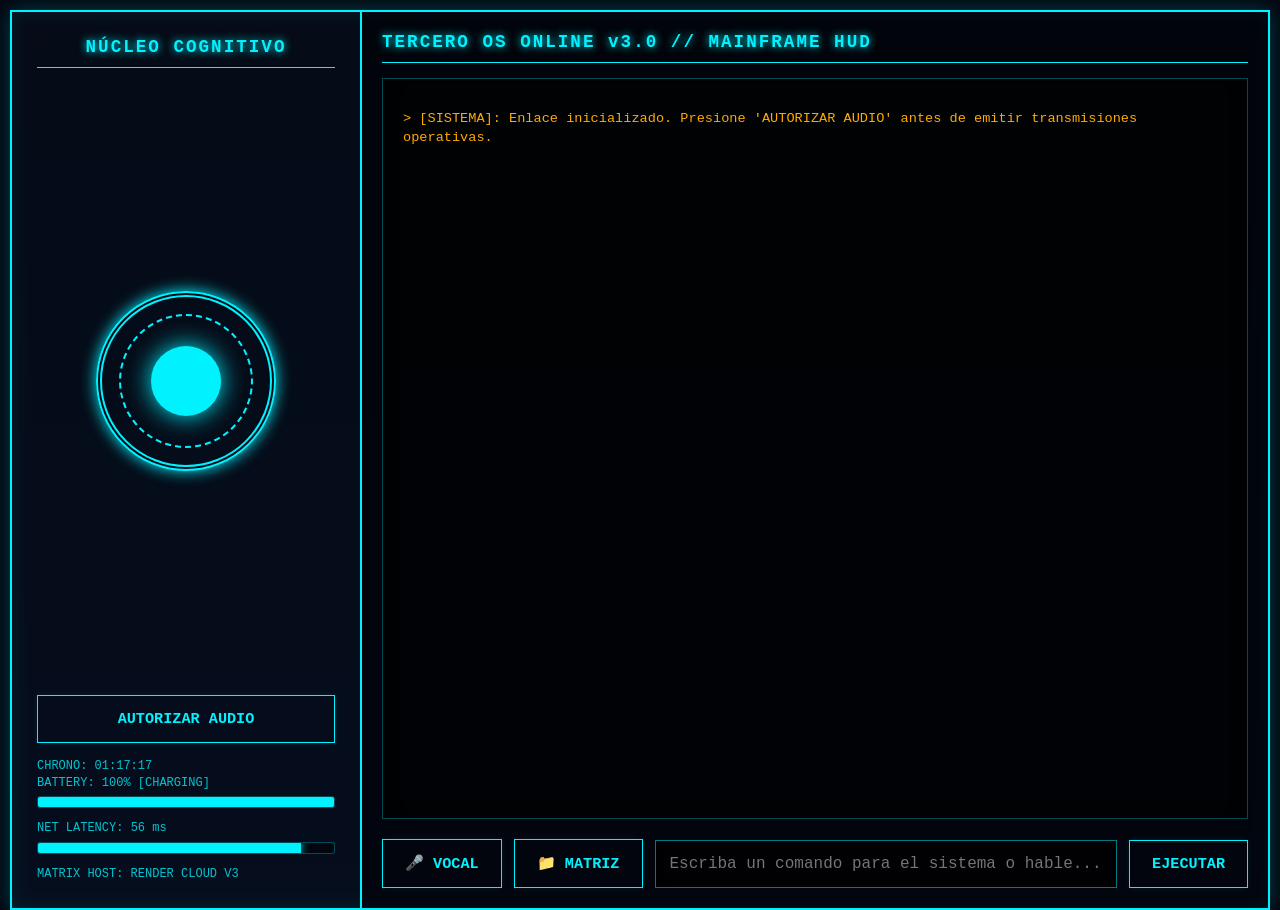
==== index.html @ 3a4df887 "Update index.html" ====
<!DOCTYPE html>
<html lang="es">
<head>
    <meta charset="UTF-8">
    <meta name="viewport" content="width=device-width, initial-scale=1.0">
    <title>TERCERO OS | MAINFRAME V3.0</title>
    <style>
        :root {
            --neon-cyan: #00f2fe;
            --neon-glow: rgba(0, 242, 254, 0.25);
            --dark-space: #03060f;
            --panel-bg: rgba(6, 13, 26, 0.7);
        }

        * { box-sizing: border-box; }

        body {
            background-color: var(--dark-space);
            color: var(--neon-cyan);
            font-family: 'Courier New', Courier, monospace;
            margin: 0;
            padding: 0;
            display: flex;
            height: 100vh;
            overflow: hidden;
        }

        #mainframe-container {
            display: flex;
            width: 100%;
            height: 100%;
            border: 2px solid var(--neon-cyan);
            box-shadow: 0 0 20px var(--neon-glow), inset 0 0 20px var(--neon-glow);
            margin: 10px;
            background: linear-gradient(180deg, var(--dark-space) 0%, #051026 100%);
        }

        /* Panel Izquierdo: Telemetría y Núcleo */
        #telemetry-panel {
            width: 350px;
            border-right: 2px solid var(--neon-cyan);
            background: var(--panel-bg);
            display: flex;
            flex-direction: column;
            align-items: center;
            padding: 25px;
            justify-content: space-between;
            transition: all 0.3s ease;
        }

        .panel-title {
            font-size: 1.1rem;
            font-weight: bold;
            letter-spacing: 2px;
            text-align: center;
            border-bottom: 1px solid var(--neon-cyan);
            width: 100%;
            padding-bottom: 10px;
            text-shadow: 0 0 8px var(--neon-cyan);
        }

        /* Núcleo Central de Animación - Estilo Jarvis */
        #arc-reactor {
            width: 180px;
            height: 180px;
            border: 6px double var(--neon-cyan);
            border-radius: 50%;
            display: flex;
            align-items: center;
            justify-content: center;
            position: relative;
            box-shadow: 0 0 15px var(--neon-cyan);
            transition: all 0.3s ease;
        }

        #arc-reactor::before {
            content: '';
            position: absolute;
            width: 130px;
            height: 130px;
            border: 2px dashed var(--neon-cyan);
            border-radius: 50%;
            animation: rotateCore 12s linear infinite;
        }

        #inner-core {
            width: 70px;
            height: 70px;
            background-color: var(--neon-cyan);
            border-radius: 50%;
            box-shadow: 0 0 25px var(--neon-cyan);
            transition: transform 0.2s ease;
        }

        /* Animación Activa de Voz */
        .core-speaking {
            animation: corePulse 1.2s ease-in-out infinite alternate !important;
        }

        .core-listening {
            border-color: #ff0055 !important;
            box-shadow: 0 0 25px #ff0055 !important;
        }
        .core-listening #inner-core {
            background-color: #ff0055 !important;
            box-shadow: 0 0 30px #ff0055 !important;
        }

        /* NUEVO: ESTILOS PARA BARRAS DE TELEMETRÍA DE NEÓN */
        .telemetry-bar-container {
            width: 100%;
            background: rgba(0, 0, 0, 0.5);
            border: 1px solid rgba(0, 242, 254, 0.3);
            height: 12px;
            margin: 5px 0 12px 0;
            border-radius: 3px;
            overflow: hidden;
            position: relative;
        }

        .telemetry-bar-fill {
            height: 100%;
            width: 0%;
            background: var(--neon-cyan);
            box-shadow: 0 0 8px var(--neon-cyan);
            transition: width 0.5s ease, background-color 0.5s ease;
        }

        /* Panel Derecho: Consola y Terminal */
        #console-panel {
            flex: 1;
            display: flex;
            flex-direction: column;
            padding: 20px;
            background: rgba(2, 4, 10, 0.85);
            overflow: hidden;
        }

        #terminal-display {
            flex: 1;
            border: 1px solid rgba(0, 242, 254, 0.3);
            background: rgba(0, 0, 0, 0.6);
            padding: 20px;
            overflow-y: auto;
            margin-bottom: 20px;
            box-shadow: inset 0 0 15px rgba(0, 0, 0, 0.9);
        }

        .log-entry { margin: 10px 0; line-height: 1.4; font-size: 1rem; }
        .user-cmd { color: #ffffff; font-weight: bold; }
        .tercero-resp { color: var(--neon-cyan); text-shadow: 0 0 3px var(--neon-glow); }
        .system-alert { color: #ffaa00; font-size: 0.85rem; }

        /* Controles de Entrada */
        #interaction-deck {
            display: flex;
            gap: 12px;
            align-items: center;
        }

        .hud-btn {
            background: transparent;
            border: 1px solid var(--neon-cyan);
            color: var(--neon-cyan);
            padding: 14px 22px;
            font-family: inherit;
            font-size: 0.95rem;
            cursor: pointer;
            text-transform: uppercase;
            font-weight: bold;
            transition: all 0.2s ease;
            box-shadow: 0 0 5px rgba(0, 242, 254, 0.1);
            white-space: nowrap;
        }

        .hud-btn:hover {
            background: var(--neon-cyan);
            color: var(--dark-space);
            box-shadow: 0 0 15px var(--neon-cyan);
        }

        #mic-btn.active-mic {
            border-color: #ff0055;
            color: #ff0055;
            animation: alertBlink 1s infinite alternate;
        }

        #command-input {
            flex: 1;
            background: rgba(0, 0, 0, 0.7);
            border: 1px solid rgba(0, 242, 254, 0.5);
            color: #ffffff;
            padding: 14px;
            font-family: inherit;
            font-size: 1rem;
            outline: none;
            box-shadow: inset 0 0 8px rgba(0, 0, 0, 0.5);
        }

        #command-input:focus {
            border-color: var(--neon-cyan);
            box-shadow: 0 0 10px var(--neon-glow), inset 0 0 5px rgba(0, 242, 254, 0.2);
        }

        /* Animaciones CSS Keyframes */
        @keyframes rotateCore {
            from { transform: rotate(0deg); }
            to { transform: rotate(360deg); }
        }

        @keyframes corePulse {
            0% { transform: scale(1); box-shadow: 0 0 15px var(--neon-cyan); }
            100% { transform: scale(1.15); box-shadow: 0 0 35px var(--neon-cyan); border-color: #ffffff; }
        }

        @keyframes alertBlink {
            0% { box-shadow: 0 0 5px rgba(255, 0, 85, 0.2); }
            100% { box-shadow: 0 0 20px rgba(255, 0, 85, 0.6); background: rgba(255, 0, 85, 0.1); }
        }

        /* Optimizaciones responsivas */
        @media (max-width: 1024px) {
            #mainframe-container { flex-direction: column; margin: 5px; }
            #telemetry-panel {
                width: 100%; height: auto; border-right: none;
                border-bottom: 2px solid var(--neon-cyan); padding: 15px;
                flex-direction: row; gap: 15px;
            }
            #arc-reactor { width: 100px; height: 100px; }
            #arc-reactor::before { width: 70px; height: 70px; }
            #inner-core { width: 40px; height: 40px; }
            #telemetry-panel > div:last-child {
                flex: 1; display: flex; flex-direction: column; justify-content: center;
            }
        }

        @media (max-width: 768px) {
            body { overflow: auto; height: auto; min-height: 100vh; }
            #mainframe-container { height: auto; min-height: calc(100vh - 10px); flex-direction: column; }
            #telemetry-panel { flex-direction: column; padding: 15px; gap: 10px; }
            #arc-reactor { width: 90px; height: 90px; }
            #arc-reactor::before { width: 60px; height: 60px; }
            #inner-core { width: 30px; height: 30px; }
            #console-panel { padding: 12px; height: 60vh; }
            .panel-title { font-size: 0.9rem; }
            .log-entry { font-size: 0.85rem; }
            #interaction-deck { display: grid; grid-template-columns: 1fr 1fr; gap: 8px; }
            #command-input { grid-column: span 2; font-size: 0.9rem; padding: 10px; }
            .hud-btn { padding: 10px 12px; font-size: 0.8rem; text-align: center; justify-content: center; display: flex; align-items: center; }
            #interaction-deck > button:last-child { grid-column: span 2; }
        }
    </style>
</head>
<body>

    <div id="mainframe-container">
        <div id="telemetry-panel">
            <div class="panel-title">NÚCLEO COGNITIVO</div>
            
            <div id="arc-reactor">
                <div id="inner-core"></div>
            </div>
            
            <div style="width: 100%;">
                <button class="hud-btn" style="width: 100%; margin-bottom: 15px;" onclick="sincronizarCanalAudio()">AUTORIZAR AUDIO</button>
                
                <div id="hud-telemetry-display" style="font-size: 0.75rem; color: rgba(0, 242, 254, 0.8); line-height: 1.4; font-family: monospace;">
                    CHRONO: <span id="telemetry-clock">00:00:00</span><br>
                    
                    BATTERY: <span id="telemetry-battery">SCANNING...</span>
                    <div class="telemetry-bar-container">
                        <div id="bar-battery" class="telemetry-bar-fill"></div>
                    </div>
                    
                    NET LATENCY: <span id="telemetry-ping">0 ms</span>
                    <div class="telemetry-bar-container">
                        <div id="bar-ping" class="telemetry-bar-fill"></div>
                    </div>
                    
                    MATRIX HOST: RENDER CLOUD V3
                </div>
            </div>
        </div>

        <div id="console-panel">
            <div class="panel-title" style="text-align: left; margin-bottom: 15px;">TERCERO OS ONLINE v3.0 // MAINFRAME HUD</div>
            
            <div id="terminal-display">
                <div class="log-entry system-alert">> [SISTEMA]: Enlace inicializado. Presione 'AUTORIZAR AUDIO' antes de emitir transmisiones operativas.</div>
            </div>

            <div id="interaction-deck">
                <button id="mic-btn" class="hud-btn" onclick="conmutarMicrofono()">🎤 VOCAL</button>
                
                <input type="file" id="matrix-file-loader" style="display: none;" onchange="procesarCargaArchivo()">
                <button class="hud-btn" onclick="document.getElementById('matrix-file-loader').click()">📁 MATRIZ</button>
                
                <input type="text" id="command-input" placeholder="Escriba un comando para el sistema o hable..." onkeypress="evaluarRetorno(event)">
                <button class="hud-btn" onclick="enviarMensajeConsola()">EJECUTAR</button>
            </div>
        </div>
    </div>

    <script>
        const terminal = document.getElementById('terminal-display');
        const reactor = document.getElementById('arc-reactor');
        const micBtn = document.getElementById('mic-btn');
        const cmdInput = document.getElementById('command-input');
        
        let reconocimientoVoz;
        let controlVozActivo = false;

        // --- TELEMETRÍA EN TIEMPO REAL CON BARRAS DE CARGA ---
        function actualizarRelojHUD() {
            const ahora = new Date();
            const hrs = String(ahora.getHours()).padStart(2, '0');
            const mins = String(ahora.getMinutes()).padStart(2, '0');
            const secs = String(ahora.getSeconds()).padStart(2, '0');
            document.getElementById('telemetry-clock').innerText = `${hrs}:${mins}:${secs}`;
        }
        setInterval(actualizarRelojHUD, 1000);

        async function inicializarTelemetriaBateria() {
            if ('getBattery' in navigator) {
                try {
                    const battery = await navigator.getBattery();
                    const cambiarMétricas = () => {
                        const nivel = Math.round(battery.level * 100);
                        const estadoCarga = battery.charging ? " [CHARGING]" : "";
                        
                        document.getElementById('telemetry-battery').innerText = `${nivel}%${estadoCarga}`;
                        const fillBar = document.getElementById('bar-battery');
                        fillBar.style.width = `${nivel}%`;
                        
                        if (nivel <= 20 && !battery.charging) {
                            fillBar.style.backgroundColor = "#ff0055";
                            fillBar.style.boxShadow = "0 0 8px #ff0055";
                        } else {
                            fillBar.style.backgroundColor = "var(--neon-cyan)";
                            fillBar.style.boxShadow = "0 0 8px var(--neon-cyan)";
                        }
                    };
                    cambiarMétricas();
                    battery.addEventListener('levelchange', cambiarMétricas);
                    battery.addEventListener('chargingchange', cambiarMétricas);
                } catch (e) {
                    document.getElementById('telemetry-battery').innerText = "OFFLINE";
                }
            } else {
                document.getElementById('telemetry-battery').innerText = "NOT SUPPORTED";
            }
        }
        inicializarTelemetriaBateria();

        async function calcularLatenciaRed() {
            const inicio = Date.now();
            try {
                await fetch('/chat', { method: 'OPTIONS' }).catch(() => {});
                const latencia = Date.now() - inicio;
                document.getElementById('telemetry-ping').innerText = `${latencia} ms`;
                
                const fillBar = document.getElementById('bar-ping');
                // Mapeo visual: 0ms a 500ms escala la barra de 100% a 10%
                let porcentajeBarra = Math.max(10, Math.min(100, 100 - (latencia / 5)));
                fillBar.style.width = `${porcentajeBarra}%`;
                
                if (latencia > 250) {
                    fillBar.style.backgroundColor = "#ffaa00";
                } else if (latencia > 500) {
                    fillBar.style.backgroundColor = "#ff0055";
                } else {
                    fillBar.style.backgroundColor = "var(--neon-cyan)";
                }
            } catch (err) {
                document.getElementById('telemetry-ping').innerText = "ERR ms";
                document.getElementById('bar-ping').style.width = '0%';
            }
        }
        setInterval(calcularLatenciaRed, 5000);
        calcularLatenciaRed();

        // --- EFECTO DE ESCRITURA DE MAINFRAME CYBER-PUNK ---
        function escribirEnTerminal(texto, tipoClase) {
            const entradaLog = document.createElement('div');
            entradaLog.className = `log-entry ${tipoClase}`;
            terminal.appendChild(entradaLog);
            
            let i = 0;
            const velocidad = 15; // Velocidad de tecleo en milisegundos
            
            function teclear() {
                if (i < texto.length) {
                    entradaLog.innerHTML += texto.charAt(i);
                    i++;
                    terminal.scrollTop = terminal.scrollHeight;
                    setTimeout(teclear, velocidad);
                }
            }
            teclear();
        }

        // --- RECONOCIMIENTO VOCAL ---
        if ('webkitSpeechRecognition' in window || 'SpeechRecognition' in window) {
            const SpeechEngine = window.SpeechRecognition || window.webkitSpeechRecognition;
            reconocimientoVoz = new SpeechEngine();
            reconocimientoVoz.continuous = false;
            reconocimientoVoz.interimResults = false;
            reconocimientoVoz.lang = 'es-VE';

            reconocimientoVoz.onstart = () => {
                reactor.classList.add('core-listening');
                micBtn.classList.add('active-mic');
                logSistema("Captura vocal activa. Hable ahora...");
            };

            reconocimientoVoz.onerror = (e) => {
                logSistema("Error en enlace de entrada vocal: " + e.error);
                desactivarEstadoMic();
            };

            reconocimientoVoz.onend = () => { desactivarEstadoMic(); };

            reconocimientoVoz.onresult = (e) => {
                const resultadoText = e.results[0][0].transcript;
                cmdInput.value = resultadoText;
                enviarMensajeConsola();
            };
        } else {
            logSistema("ADVERTENCIA: Entrada por micro nativo no soportada.");
        }

        function sincronizarCanalAudio() {
            window.AudioContext = window.AudioContext || window.webkitAudioContext;
            const ctx = new AudioContext();
            logSistema("Canal de salida de audio sincronizado correctamente.");
        }

        function conmutarMicrofono() {
            if (!reconocimientoVoz) return;
            try { reconocimientoVoz.start(); } catch(err) { reconocimientoVoz.stop(); }
        }

        function desactivarEstadoMic() {
            reactor.classList.remove('core-listening');
            micBtn.classList.remove('active-mic');
        }

        function evaluarRetorno(e) {
            if (e.key === 'Enter') enviarMensajeConsola();
        }

        // --- ENVIAR MENSAJE AL SERVER ---
        async function enviarMensajeConsola() {
            const msg = cmdInput.value.trim();
            if (!msg) return;

            cmdInput.value = '';
            terminal.innerHTML += `<div class="log-entry user-cmd">> Ennio: ${msg}</div>`;
            irAlFondo();

            try {
                const respuesta = await fetch('/chat', {
                    method: 'POST',
                    headers: {'Content-Type': 'application/json'},
                    body: JSON.stringify({user_id: "Ennio", message: msg})
                });
                
                const datos = await respuesta.json();
                
                // Aplicamos efecto typewriter para Tercero
                escribirEnTerminal(`[TERCERO]: ${datos.text}`, 'tercero-resp');

                // CORRECCIÓN: Validar datos.audio_url directamente de FastAPI
                if (datos.audio_url) {
                    emitirAudioNucleo(datos.audio_url);
                }
            } catch (err) {
                logSistema("Error crítico en envío de paquete de datos.");
            }
        }

        // --- SUBIDA DE ARCHIVOS ---
        async function procesarCargaArchivo() {
            const cargador = document.getElementById('matrix-file-loader');
            if (cargador.files.length === 0) return;

            const archivo = cargador.files[0];
            logSistema(`Inyectando archivo en la matriz: ${archivo.name}...`);

            const formData = new FormData();
            formData.append("user_id", "Ennio");
            formData.append("file", archivo);

            try {
                const respuesta = await fetch('/upload', {
                    method: 'POST',
                    body: formData
                });
                const datos = await respuesta.json();
                
                logSistema(`Transmisión completa de ${archivo.name}.`);
                escribirEnTerminal(`[TERCERO]: ${datos.text}`, 'tercero-resp');

                // CORRECCIÓN: Validar datos.audio_url directamente de FastAPI
                if (datos.audio_url) {
                    emitirAudioNucleo(datos.audio_url);
                }
            } catch (err) {
                logSistema("Fallo en la carga de archivo binario.");
            }
        }

        function emitirAudioNucleo(url) {
            const streamingAudio = new Audio(`${url}?t=${new Date().getTime()}`);
            
            streamingAudio.onplay = () => { reactor.classList.add('core-speaking'); };
            streamingAudio.onended = () => { reactor.classList.remove('core-speaking'); };

            streamingAudio.play().catch(err => {
                logSistema("Salida vocal bloqueada por el navegador. Haga clic en 'AUTORIZAR AUDIO'.");
                reactor.classList.remove('core-speaking');
            });
        }

        function logSistema(texto) {
            terminal.innerHTML += `<div class="log-entry system-alert">> [SISTEMA]: ${texto}</div>`;
            irAlFondo();
        }

        function irAlFondo() { terminal.scrollTop = terminal.scrollHeight; }
    </script>
</body>
</html>
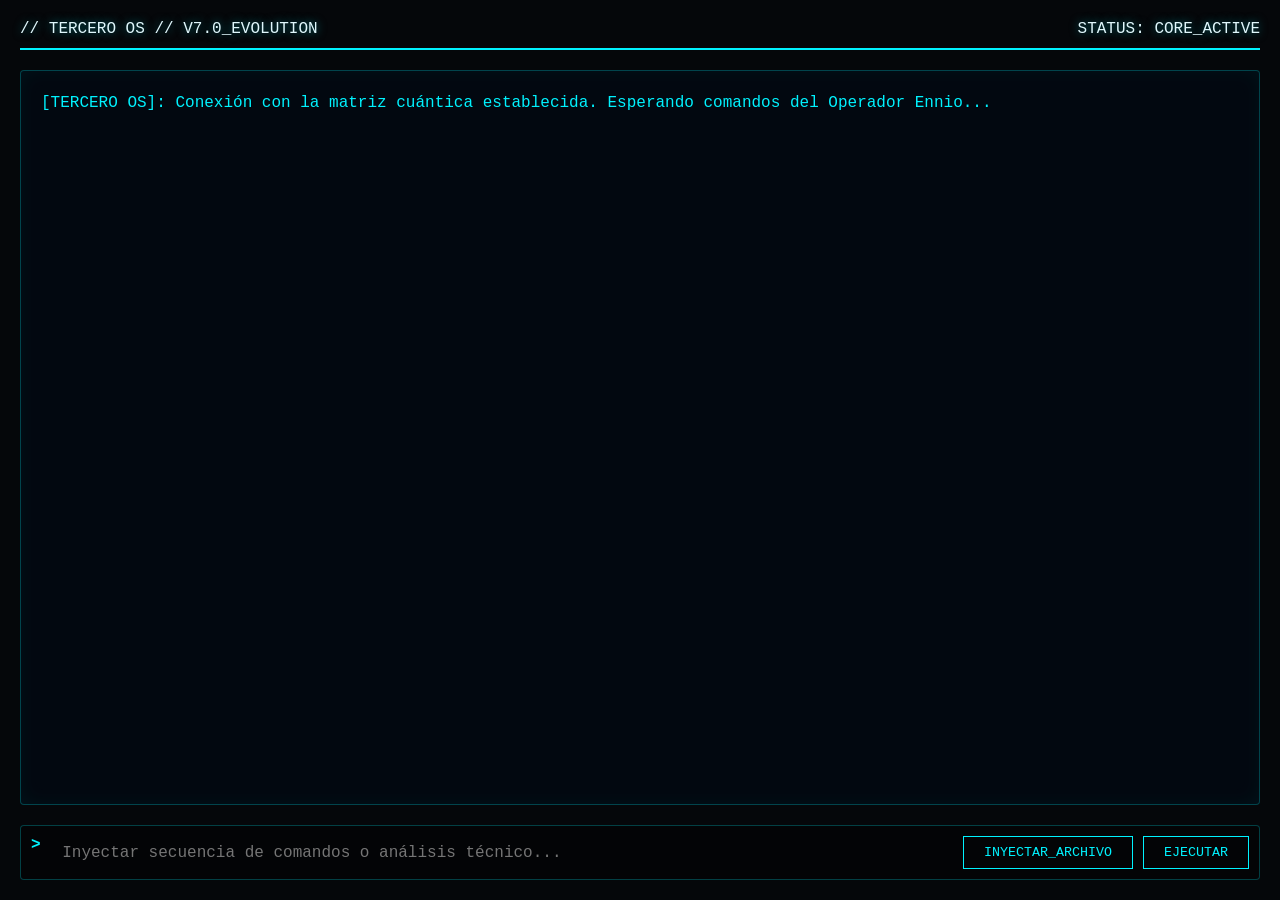
==== commit ca00745e: "Update index.html" ====
--- a/index.html
+++ b/index.html
@@ -3,531 +3,208 @@
 <head>
     <meta charset="UTF-8">
     <meta name="viewport" content="width=device-width, initial-scale=1.0">
-    <title>TERCERO OS | MAINFRAME V3.0</title>
+    <title>TERCERO OS - MAINFRAME</title>
     <style>
         :root {
-            --neon-cyan: #00f2fe;
-            --neon-glow: rgba(0, 242, 254, 0.25);
-            --dark-space: #03060f;
-            --panel-bg: rgba(6, 13, 26, 0.7);
-        }
-
-        * { box-sizing: border-box; }
+            --neon-blue: #00f2fe;
+            --terminal-bg: #05070a;
+            --panel-border: rgba(0, 242, 254, 0.25);
+            --text-color: #e0f7fc;
+        }
 
         body {
-            background-color: var(--dark-space);
-            color: var(--neon-cyan);
-            font-family: 'Courier New', Courier, monospace;
+            background-color: var(--terminal-bg);
+            color: var(--text-color);
+            font-family: 'Courier New', monospace;
             margin: 0;
-            padding: 0;
-            display: flex;
-            height: 100vh;
-            overflow: hidden;
-        }
-
-        #mainframe-container {
-            display: flex;
-            width: 100%;
-            height: 100%;
-            border: 2px solid var(--neon-cyan);
-            box-shadow: 0 0 20px var(--neon-glow), inset 0 0 20px var(--neon-glow);
-            margin: 10px;
-            background: linear-gradient(180deg, var(--dark-space) 0%, #051026 100%);
-        }
-
-        /* Panel Izquierdo: Telemetría y Núcleo */
-        #telemetry-panel {
-            width: 350px;
-            border-right: 2px solid var(--neon-cyan);
-            background: var(--panel-bg);
+            padding: 20px;
             display: flex;
             flex-direction: column;
+            height: 100vh;
+            box-sizing: border-box;
+            overflow: hidden;
+        }
+
+        #mainframe-header {
+            border-bottom: 2px solid var(--neon-blue);
+            padding-bottom: 10px;
+            margin-bottom: 20px;
+            display: flex;
+            justify-content: space-between;
             align-items: center;
-            padding: 25px;
-            justify-content: space-between;
-            transition: all 0.3s ease;
-        }
-
-        .panel-title {
-            font-size: 1.1rem;
-            font-weight: bold;
-            letter-spacing: 2px;
-            text-align: center;
-            border-bottom: 1px solid var(--neon-cyan);
-            width: 100%;
-            padding-bottom: 10px;
-            text-shadow: 0 0 8px var(--neon-cyan);
-        }
-
-        /* Núcleo Central de Animación - Estilo Jarvis */
-        #arc-reactor {
-            width: 180px;
-            height: 180px;
-            border: 6px double var(--neon-cyan);
-            border-radius: 50%;
-            display: flex;
-            align-items: center;
-            justify-content: center;
-            position: relative;
-            box-shadow: 0 0 15px var(--neon-cyan);
-            transition: all 0.3s ease;
-        }
-
-        #arc-reactor::before {
-            content: '';
-            position: absolute;
-            width: 130px;
-            height: 130px;
-            border: 2px dashed var(--neon-cyan);
-            border-radius: 50%;
-            animation: rotateCore 12s linear infinite;
-        }
-
-        #inner-core {
-            width: 70px;
-            height: 70px;
-            background-color: var(--neon-cyan);
-            border-radius: 50%;
-            box-shadow: 0 0 25px var(--neon-cyan);
-            transition: transform 0.2s ease;
-        }
-
-        /* Animación Activa de Voz */
-        .core-speaking {
-            animation: corePulse 1.2s ease-in-out infinite alternate !important;
-        }
-
-        .core-listening {
-            border-color: #ff0055 !important;
-            box-shadow: 0 0 25px #ff0055 !important;
-        }
-        .core-listening #inner-core {
-            background-color: #ff0055 !important;
-            box-shadow: 0 0 30px #ff0055 !important;
-        }
-
-        /* NUEVO: ESTILOS PARA BARRAS DE TELEMETRÍA DE NEÓN */
-        .telemetry-bar-container {
-            width: 100%;
-            background: rgba(0, 0, 0, 0.5);
-            border: 1px solid rgba(0, 242, 254, 0.3);
-            height: 12px;
-            margin: 5px 0 12px 0;
-            border-radius: 3px;
-            overflow: hidden;
-            position: relative;
-        }
-
-        .telemetry-bar-fill {
-            height: 100%;
-            width: 0%;
-            background: var(--neon-cyan);
-            box-shadow: 0 0 8px var(--neon-cyan);
-            transition: width 0.5s ease, background-color 0.5s ease;
-        }
-
-        /* Panel Derecho: Consola y Terminal */
-        #console-panel {
+            text-shadow: 0 0 10px rgba(0, 242, 254, 0.5);
+        }
+
+        #console-container {
             flex: 1;
-            display: flex;
-            flex-direction: column;
-            padding: 20px;
-            background: rgba(2, 4, 10, 0.85);
-            overflow: hidden;
-        }
-
-        #terminal-display {
-            flex: 1;
-            border: 1px solid rgba(0, 242, 254, 0.3);
-            background: rgba(0, 0, 0, 0.6);
+            border: 1px solid var(--panel-border);
+            background: rgba(0, 10, 20, 0.6);
+            border-radius: 4px;
             padding: 20px;
             overflow-y: auto;
+            box-shadow: inset 0 0 20px rgba(0, 242, 254, 0.05);
             margin-bottom: 20px;
-            box-shadow: inset 0 0 15px rgba(0, 0, 0, 0.9);
-        }
-
-        .log-entry { margin: 10px 0; line-height: 1.4; font-size: 1rem; }
-        .user-cmd { color: #ffffff; font-weight: bold; }
-        .tercero-resp { color: var(--neon-cyan); text-shadow: 0 0 3px var(--neon-glow); }
-        .system-alert { color: #ffaa00; font-size: 0.85rem; }
-
-        /* Controles de Entrada */
-        #interaction-deck {
+        }
+
+        .log-entry {
+            margin-bottom: 12px;
+            line-height: 1.5;
+            animation: fadeIn 0.2s ease-out;
+        }
+
+        .user-log { color: #85a5ff; }
+        .tercero-log { color: var(--neon-blue); }
+        .system-log { color: #ff4d4f; font-weight: bold; }
+
+        #input-panel {
             display: flex;
-            gap: 12px;
-            align-items: center;
-        }
-
-        .hud-btn {
+            gap: 10px;
+            background: rgba(0, 0, 0, 0.4);
+            padding: 10px;
+            border: 1px solid var(--panel-border);
+            border-radius: 4px;
+        }
+
+        #input-command {
+            flex: 1;
             background: transparent;
-            border: 1px solid var(--neon-cyan);
-            color: var(--neon-cyan);
-            padding: 14px 22px;
-            font-family: inherit;
-            font-size: 0.95rem;
+            border: none;
+            color: var(--neon-blue);
+            font-family: 'Courier New', monospace;
+            font-size: 16px;
+            outline: none;
+        }
+
+        .action-btn {
+            background: transparent;
+            border: 1px solid var(--neon-blue);
+            color: var(--neon-blue);
+            padding: 8px 20px;
             cursor: pointer;
-            text-transform: uppercase;
-            font-weight: bold;
-            transition: all 0.2s ease;
-            box-shadow: 0 0 5px rgba(0, 242, 254, 0.1);
-            white-space: nowrap;
-        }
-
-        .hud-btn:hover {
-            background: var(--neon-cyan);
-            color: var(--dark-space);
-            box-shadow: 0 0 15px var(--neon-cyan);
-        }
-
-        #mic-btn.active-mic {
-            border-color: #ff0055;
-            color: #ff0055;
-            animation: alertBlink 1s infinite alternate;
-        }
-
-        #command-input {
-            flex: 1;
-            background: rgba(0, 0, 0, 0.7);
-            border: 1px solid rgba(0, 242, 254, 0.5);
-            color: #ffffff;
-            padding: 14px;
-            font-family: inherit;
-            font-size: 1rem;
-            outline: none;
-            box-shadow: inset 0 0 8px rgba(0, 0, 0, 0.5);
-        }
-
-        #command-input:focus {
-            border-color: var(--neon-cyan);
-            box-shadow: 0 0 10px var(--neon-glow), inset 0 0 5px rgba(0, 242, 254, 0.2);
-        }
-
-        /* Animaciones CSS Keyframes */
-        @keyframes rotateCore {
-            from { transform: rotate(0deg); }
-            to { transform: rotate(360deg); }
-        }
-
-        @keyframes corePulse {
-            0% { transform: scale(1); box-shadow: 0 0 15px var(--neon-cyan); }
-            100% { transform: scale(1.15); box-shadow: 0 0 35px var(--neon-cyan); border-color: #ffffff; }
-        }
-
-        @keyframes alertBlink {
-            0% { box-shadow: 0 0 5px rgba(255, 0, 85, 0.2); }
-            100% { box-shadow: 0 0 20px rgba(255, 0, 85, 0.6); background: rgba(255, 0, 85, 0.1); }
-        }
-
-        /* Optimizaciones responsivas */
-        @media (max-width: 1024px) {
-            #mainframe-container { flex-direction: column; margin: 5px; }
-            #telemetry-panel {
-                width: 100%; height: auto; border-right: none;
-                border-bottom: 2px solid var(--neon-cyan); padding: 15px;
-                flex-direction: row; gap: 15px;
-            }
-            #arc-reactor { width: 100px; height: 100px; }
-            #arc-reactor::before { width: 70px; height: 70px; }
-            #inner-core { width: 40px; height: 40px; }
-            #telemetry-panel > div:last-child {
-                flex: 1; display: flex; flex-direction: column; justify-content: center;
-            }
-        }
-
-        @media (max-width: 768px) {
-            body { overflow: auto; height: auto; min-height: 100vh; }
-            #mainframe-container { height: auto; min-height: calc(100vh - 10px); flex-direction: column; }
-            #telemetry-panel { flex-direction: column; padding: 15px; gap: 10px; }
-            #arc-reactor { width: 90px; height: 90px; }
-            #arc-reactor::before { width: 60px; height: 60px; }
-            #inner-core { width: 30px; height: 30px; }
-            #console-panel { padding: 12px; height: 60vh; }
-            .panel-title { font-size: 0.9rem; }
-            .log-entry { font-size: 0.85rem; }
-            #interaction-deck { display: grid; grid-template-columns: 1fr 1fr; gap: 8px; }
-            #command-input { grid-column: span 2; font-size: 0.9rem; padding: 10px; }
-            .hud-btn { padding: 10px 12px; font-size: 0.8rem; text-align: center; justify-content: center; display: flex; align-items: center; }
-            #interaction-deck > button:last-child { grid-column: span 2; }
+            font-family: 'Courier New', monospace;
+            transition: all 0.3s;
+        }
+
+        .action-btn:hover {
+            background: var(--neon-blue);
+            color: var(--terminal-bg);
+            box-shadow: 0 0 15px var(--neon-blue);
+        }
+
+        #hidden-file-input { display: none; }
+
+        @keyframes fadeIn {
+            from { opacity: 0; transform: translateY(5px); }
+            to { opacity: 1; transform: translateY(0); }
         }
     </style>
 </head>
 <body>
 
-    <div id="mainframe-container">
-        <div id="telemetry-panel">
-            <div class="panel-title">NÚCLEO COGNITIVO</div>
-            
-            <div id="arc-reactor">
-                <div id="inner-core"></div>
-            </div>
-            
-            <div style="width: 100%;">
-                <button class="hud-btn" style="width: 100%; margin-bottom: 15px;" onclick="sincronizarCanalAudio()">AUTORIZAR AUDIO</button>
+    <div id="mainframe-header">
+        <div>// TERCERO OS // V7.0_EVOLUTION</div>
+        <div id="system-status">STATUS: CORE_ACTIVE</div>
+    </div>
+
+    <div id="console-container">
+        <div class="log-entry tercero-log">[TERCERO OS]: Conexión con la matriz cuántica establecida. Esperando comandos del Operador Ennio...</div>
+    </div>
+
+    <div id="input-panel">
+        <span style="color: var(--neon-blue); font-weight: bold;">>&nbsp;</span>
+        <input type="text" id="input-command" placeholder="Inyectar secuencia de comandos o análisis técnico..." autocomplete="off">
+        <button class="action-btn" onclick="triggerUpload()">INYECTAR_ARCHIVO</button>
+        <button class="action-btn" onclick="enviarComando()">EJECUTAR</button>
+    </div>
+
+    <input type="file" id="hidden-file-input" onchange="ejecutarUpload(this)">
+
+    <audio id="audio-player" style="display: none;"></audio>
+
+    <script>
+        const consoleContainer = document.getElementById('console-container');
+        const inputCommand = document.getElementById('input-command');
+        const audioPlayer = document.getElementById('audio-player');
+
+        inputCommand.addEventListener('keypress', (e) => {
+            if (e.key === 'Enter') enviarComando();
+        });
+
+        async function enviarComando() {
+            const cmd = inputCommand.value.trim();
+            if (!cmd) return;
+
+            inputCommand.value = '';
+            imprimirLog('USER', cmd);
+
+            try {
+                const response = await fetch('/chat', {
+                    method: 'POST',
+                    headers: { 'Content-Type': 'application/json' },
+                    body: JSON.stringify({ user_id: 'ennio', message: cmd })
+                });
+                const data = await response.json();
                 
-                <div id="hud-telemetry-display" style="font-size: 0.75rem; color: rgba(0, 242, 254, 0.8); line-height: 1.4; font-family: monospace;">
-                    CHRONO: <span id="telemetry-clock">00:00:00</span><br>
-                    
-                    BATTERY: <span id="telemetry-battery">SCANNING...</span>
-                    <div class="telemetry-bar-container">
-                        <div id="bar-battery" class="telemetry-bar-fill"></div>
-                    </div>
-                    
-                    NET LATENCY: <span id="telemetry-ping">0 ms</span>
-                    <div class="telemetry-bar-container">
-                        <div id="bar-ping" class="telemetry-bar-fill"></div>
-                    </div>
-                    
-                    MATRIX HOST: RENDER CLOUD V3
-                </div>
-            </div>
-        </div>
-
-        <div id="console-panel">
-            <div class="panel-title" style="text-align: left; margin-bottom: 15px;">TERCERO OS ONLINE v3.0 // MAINFRAME HUD</div>
-            
-            <div id="terminal-display">
-                <div class="log-entry system-alert">> [SISTEMA]: Enlace inicializado. Presione 'AUTORIZAR AUDIO' antes de emitir transmisiones operativas.</div>
-            </div>
-
-            <div id="interaction-deck">
-                <button id="mic-btn" class="hud-btn" onclick="conmutarMicrofono()">🎤 VOCAL</button>
-                
-                <input type="file" id="matrix-file-loader" style="display: none;" onchange="procesarCargaArchivo()">
-                <button class="hud-btn" onclick="document.getElementById('matrix-file-loader').click()">📁 MATRIZ</button>
-                
-                <input type="text" id="command-input" placeholder="Escriba un comando para el sistema o hable..." onkeypress="evaluarRetorno(event)">
-                <button class="hud-btn" onclick="enviarMensajeConsola()">EJECUTAR</button>
-            </div>
-        </div>
-    </div>
-
-    <script>
-        const terminal = document.getElementById('terminal-display');
-        const reactor = document.getElementById('arc-reactor');
-        const micBtn = document.getElementById('mic-btn');
-        const cmdInput = document.getElementById('command-input');
-        
-        let reconocimientoVoz;
-        let controlVozActivo = false;
-
-        // --- TELEMETRÍA EN TIEMPO REAL CON BARRAS DE CARGA ---
-        function actualizarRelojHUD() {
-            const ahora = new Date();
-            const hrs = String(ahora.getHours()).padStart(2, '0');
-            const mins = String(ahora.getMinutes()).padStart(2, '0');
-            const secs = String(ahora.getSeconds()).padStart(2, '0');
-            document.getElementById('telemetry-clock').innerText = `${hrs}:${mins}:${secs}`;
-        }
-        setInterval(actualizarRelojHUD, 1000);
-
-        async function inicializarTelemetriaBateria() {
-            if ('getBattery' in navigator) {
-                try {
-                    const battery = await navigator.getBattery();
-                    const cambiarMétricas = () => {
-                        const nivel = Math.round(battery.level * 100);
-                        const estadoCarga = battery.charging ? " [CHARGING]" : "";
-                        
-                        document.getElementById('telemetry-battery').innerText = `${nivel}%${estadoCarga}`;
-                        const fillBar = document.getElementById('bar-battery');
-                        fillBar.style.width = `${nivel}%`;
-                        
-                        if (nivel <= 20 && !battery.charging) {
-                            fillBar.style.backgroundColor = "#ff0055";
-                            fillBar.style.boxShadow = "0 0 8px #ff0055";
-                        } else {
-                            fillBar.style.backgroundColor = "var(--neon-cyan)";
-                            fillBar.style.boxShadow = "0 0 8px var(--neon-cyan)";
-                        }
-                    };
-                    cambiarMétricas();
-                    battery.addEventListener('levelchange', cambiarMétricas);
-                    battery.addEventListener('chargingchange', cambiarMétricas);
-                } catch (e) {
-                    document.getElementById('telemetry-battery').innerText = "OFFLINE";
-                }
-            } else {
-                document.getElementById('telemetry-battery').innerText = "NOT SUPPORTED";
-            }
-        }
-        inicializarTelemetriaBateria();
-
-        async function calcularLatenciaRed() {
-            const inicio = Date.now();
-            try {
-                await fetch('/chat', { method: 'OPTIONS' }).catch(() => {});
-                const latencia = Date.now() - inicio;
-                document.getElementById('telemetry-ping').innerText = `${latencia} ms`;
-                
-                const fillBar = document.getElementById('bar-ping');
-                // Mapeo visual: 0ms a 500ms escala la barra de 100% a 10%
-                let porcentajeBarra = Math.max(10, Math.min(100, 100 - (latencia / 5)));
-                fillBar.style.width = `${porcentajeBarra}%`;
-                
-                if (latencia > 250) {
-                    fillBar.style.backgroundColor = "#ffaa00";
-                } else if (latencia > 500) {
-                    fillBar.style.backgroundColor = "#ff0055";
-                } else {
-                    fillBar.style.backgroundColor = "var(--neon-cyan)";
+                imprimirLog('TERCERO', data.text);
+
+                if (data.audio_url) {
+                    audioPlayer.src = data.audio_url;
+                    audioPlayer.play().catch(e => console.log("Audio play blocked/failed"));
                 }
             } catch (err) {
-                document.getElementById('telemetry-ping').innerText = "ERR ms";
-                document.getElementById('bar-ping').style.width = '0%';
+                imprimirLog('SYSTEM', 'CRITICAL ERROR: Fallo de enlace con el núcleo cognitivo.');
             }
         }
-        setInterval(calcularLatenciaRed, 5000);
-        calcularLatenciaRed();
-
-        // --- EFECTO DE ESCRITURA DE MAINFRAME CYBER-PUNK ---
-        function escribirEnTerminal(texto, tipoClase) {
-            const entradaLog = document.createElement('div');
-            entradaLog.className = `log-entry ${tipoClase}`;
-            terminal.appendChild(entradaLog);
+
+        function triggerUpload() {
+            document.getElementById('hidden-file-input').click();
+        }
+
+        async function ejecutarUpload(input) {
+            if (!input.files || input.files.length === 0) return;
+            const file = input.files[0];
             
-            let i = 0;
-            const velocidad = 15; // Velocidad de tecleo en milisegundos
-            
-            function teclear() {
-                if (i < texto.length) {
-                    entradaLog.innerHTML += texto.charAt(i);
-                    i++;
-                    terminal.scrollTop = terminal.scrollHeight;
-                    setTimeout(teclear, velocidad);
-                }
-            }
-            teclear();
-        }
-
-        // --- RECONOCIMIENTO VOCAL ---
-        if ('webkitSpeechRecognition' in window || 'SpeechRecognition' in window) {
-            const SpeechEngine = window.SpeechRecognition || window.webkitSpeechRecognition;
-            reconocimientoVoz = new SpeechEngine();
-            reconocimientoVoz.continuous = false;
-            reconocimientoVoz.interimResults = false;
-            reconocimientoVoz.lang = 'es-VE';
-
-            reconocimientoVoz.onstart = () => {
-                reactor.classList.add('core-listening');
-                micBtn.classList.add('active-mic');
-                logSistema("Captura vocal activa. Hable ahora...");
-            };
-
-            reconocimientoVoz.onerror = (e) => {
-                logSistema("Error en enlace de entrada vocal: " + e.error);
-                desactivarEstadoMic();
-            };
-
-            reconocimientoVoz.onend = () => { desactivarEstadoMic(); };
-
-            reconocimientoVoz.onresult = (e) => {
-                const resultadoText = e.results[0][0].transcript;
-                cmdInput.value = resultadoText;
-                enviarMensajeConsola();
-            };
-        } else {
-            logSistema("ADVERTENCIA: Entrada por micro nativo no soportada.");
-        }
-
-        function sincronizarCanalAudio() {
-            window.AudioContext = window.AudioContext || window.webkitAudioContext;
-            const ctx = new AudioContext();
-            logSistema("Canal de salida de audio sincronizado correctamente.");
-        }
-
-        function conmutarMicrofono() {
-            if (!reconocimientoVoz) return;
-            try { reconocimientoVoz.start(); } catch(err) { reconocimientoVoz.stop(); }
-        }
-
-        function desactivarEstadoMic() {
-            reactor.classList.remove('core-listening');
-            micBtn.classList.remove('active-mic');
-        }
-
-        function evaluarRetorno(e) {
-            if (e.key === 'Enter') enviarMensajeConsola();
-        }
-
-        // --- ENVIAR MENSAJE AL SERVER ---
-        async function enviarMensajeConsola() {
-            const msg = cmdInput.value.trim();
-            if (!msg) return;
-
-            cmdInput.value = '';
-            terminal.innerHTML += `<div class="log-entry user-cmd">> Ennio: ${msg}</div>`;
-            irAlFondo();
+            imprimirLog('SYSTEM', `Iniciando inyección de matriz de datos: ${file.name}`);
+
+            const formData = new FormData();
+            formData.append('user_id', 'ennio');
+            formData.append('file', file);
 
             try {
-                const respuesta = await fetch('/chat', {
-                    method: 'POST',
-                    headers: {'Content-Type': 'application/json'},
-                    body: JSON.stringify({user_id: "Ennio", message: msg})
-                });
-                
-                const datos = await respuesta.json();
-                
-                // Aplicamos efecto typewriter para Tercero
-                escribirEnTerminal(`[TERCERO]: ${datos.text}`, 'tercero-resp');
-
-                // CORRECCIÓN: Validar datos.audio_url directamente de FastAPI
-                if (datos.audio_url) {
-                    emitirAudioNucleo(datos.audio_url);
-                }
-            } catch (err) {
-                logSistema("Error crítico en envío de paquete de datos.");
-            }
-        }
-
-        // --- SUBIDA DE ARCHIVOS ---
-        async function procesarCargaArchivo() {
-            const cargador = document.getElementById('matrix-file-loader');
-            if (cargador.files.length === 0) return;
-
-            const archivo = cargador.files[0];
-            logSistema(`Inyectando archivo en la matriz: ${archivo.name}...`);
-
-            const formData = new FormData();
-            formData.append("user_id", "Ennio");
-            formData.append("file", archivo);
-
-            try {
-                const respuesta = await fetch('/upload', {
+                const response = await fetch('/upload', {
                     method: 'POST',
                     body: formData
                 });
-                const datos = await respuesta.json();
-                
-                logSistema(`Transmisión completa de ${archivo.name}.`);
-                escribirEnTerminal(`[TERCERO]: ${datos.text}`, 'tercero-resp');
-
-                // CORRECCIÓN: Validar datos.audio_url directamente de FastAPI
-                if (datos.audio_url) {
-                    emitirAudioNucleo(datos.audio_url);
+                const data = await response.json();
+
+                imprimirLog('TERCERO', data.text);
+
+                if (data.audio_url) {
+                    audioPlayer.src = data.audio_url;
+                    audioPlayer.play().catch(e => console.log("Audio play blocked/failed"));
                 }
             } catch (err) {
-                logSistema("Fallo en la carga de archivo binario.");
+                imprimirLog('SYSTEM', 'CRITICAL ERROR: Transferencia de archivos interrumpida.');
             }
-        }
-
-        function emitirAudioNucleo(url) {
-            const streamingAudio = new Audio(`${url}?t=${new Date().getTime()}`);
-            
-            streamingAudio.onplay = () => { reactor.classList.add('core-speaking'); };
-            streamingAudio.onended = () => { reactor.classList.remove('core-speaking'); };
-
-            streamingAudio.play().catch(err => {
-                logSistema("Salida vocal bloqueada por el navegador. Haga clic en 'AUTORIZAR AUDIO'.");
-                reactor.classList.remove('core-speaking');
-            });
-        }
-
-        function logSistema(texto) {
-            terminal.innerHTML += `<div class="log-entry system-alert">> [SISTEMA]: ${texto}</div>`;
-            irAlFondo();
-        }
-
-        function irAlFondo() { terminal.scrollTop = terminal.scrollHeight; }
+            input.value = ''; // Reset input
+        }
+
+        function imprimirLog(origen, texto) {
+            const entry = document.createElement('div');
+            entry.classList.add('log-entry');
+            if (origen === 'USER') {
+                entry.classList.add('user-log');
+                entry.innerHTML = `[ENNIO]: ${texto}`;
+            } else if (origen === 'TERCERO') {
+                entry.classList.add('tercero-log');
+                entry.innerHTML = `[TERCERO]: ${texto}`;
+            } else {
+                entry.classList.add('system-log');
+                entry.innerHTML = `[SISTEMA]: ${texto}`;
+            }
+            consoleContainer.appendChild(entry);
+            consoleContainer.scrollTop = consoleContainer.scrollHeight;
+        }
     </script>
 </body>
 </html>
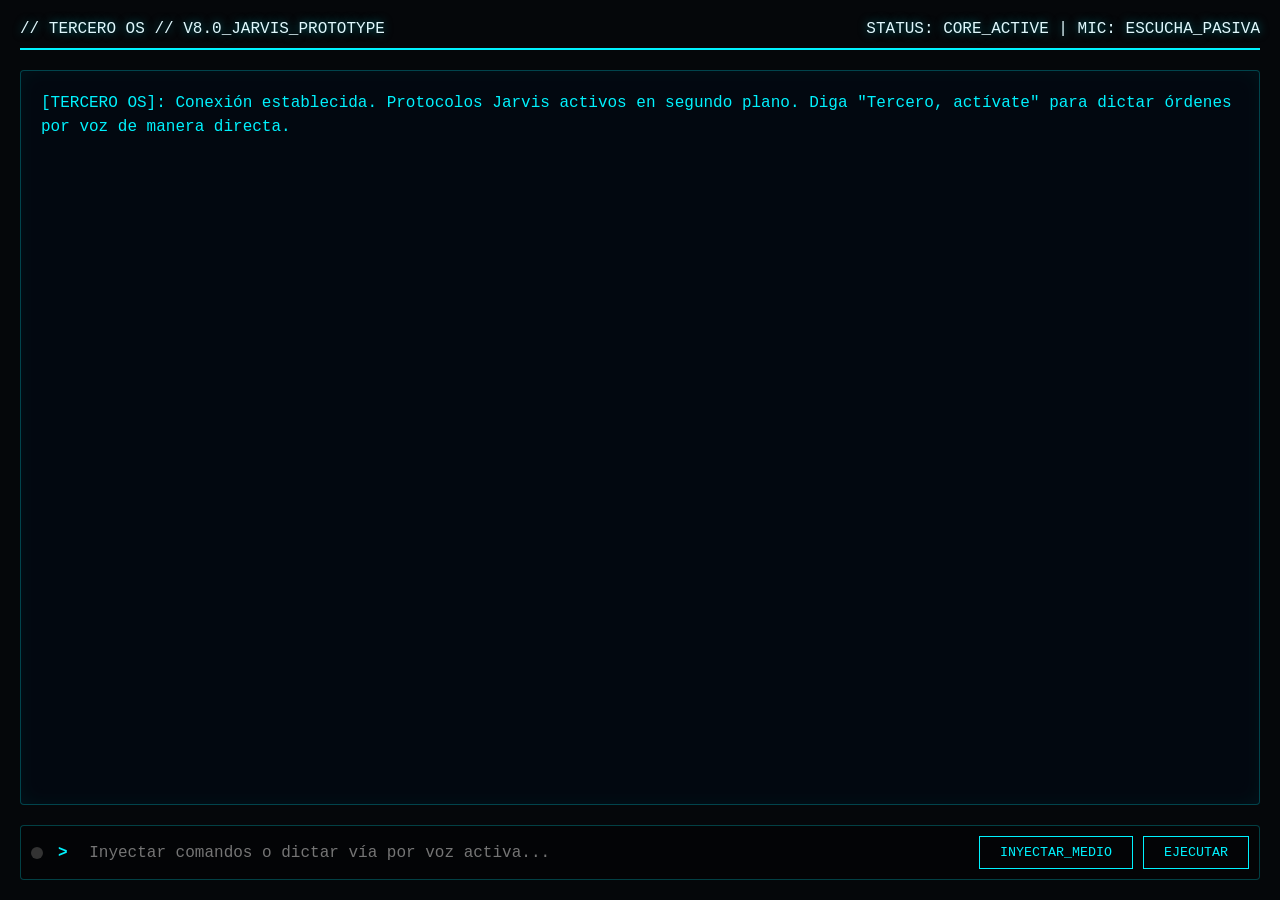
==== commit 2991ef96: "Update index.html" ====
--- a/index.html
+++ b/index.html
@@ -3,13 +3,14 @@
 <head>
     <meta charset="UTF-8">
     <meta name="viewport" content="width=device-width, initial-scale=1.0">
-    <title>TERCERO OS - MAINFRAME</title>
+    <title>TERCERO OS - MAINFRAME V8.0</title>
     <style>
         :root {
             --neon-blue: #00f2fe;
             --terminal-bg: #05070a;
             --panel-border: rgba(0, 242, 254, 0.25);
             --text-color: #e0f7fc;
+            --listening-red: #ff4d4f;
         }
 
         body {
@@ -55,6 +56,7 @@
         .user-log { color: #85a5ff; }
         .tercero-log { color: var(--neon-blue); }
         .system-log { color: #ff4d4f; font-weight: bold; }
+        .activation-log { color: #52c41a; font-weight: bold; text-shadow: 0 0 8px rgba(82, 196, 26, 0.4); }
 
         #input-panel {
             display: flex;
@@ -63,6 +65,7 @@
             padding: 10px;
             border: 1px solid var(--panel-border);
             border-radius: 4px;
+            align-items: center;
         }
 
         #input-command {
@@ -91,6 +94,20 @@
             box-shadow: 0 0 15px var(--neon-blue);
         }
 
+        #voice-indicator {
+            width: 12px;
+            height: 12px;
+            background-color: #333;
+            border-radius: 50%;
+            margin-right: 5px;
+            transition: background-color 0.3s, box-shadow 0.3s;
+        }
+
+        #voice-indicator.active {
+            background-color: var(--listening-red);
+            box-shadow: 0 0 10px var(--listening-red);
+        }
+
         #hidden-file-input { display: none; }
 
         @keyframes fadeIn {
@@ -102,22 +119,23 @@
 <body>
 
     <div id="mainframe-header">
-        <div>// TERCERO OS // V7.0_EVOLUTION</div>
-        <div id="system-status">STATUS: CORE_ACTIVE</div>
+        <div>// TERCERO OS // V8.0_JARVIS_PROTOTYPE</div>
+        <div id="system-status">STATUS: CORE_ACTIVE | MIC: ESCUCHA_PASIVA</div>
     </div>
 
     <div id="console-container">
-        <div class="log-entry tercero-log">[TERCERO OS]: Conexión con la matriz cuántica establecida. Esperando comandos del Operador Ennio...</div>
+        <div class="log-entry tercero-log">[TERCERO OS]: Conexión establecida. Protocolos Jarvis activos en segundo plano. Diga "Tercero, actívate" para dictar órdenes por voz de manera directa.</div>
     </div>
 
     <div id="input-panel">
+        <div id="voice-indicator" title="Indicador de Voz"></div>
         <span style="color: var(--neon-blue); font-weight: bold;">>&nbsp;</span>
-        <input type="text" id="input-command" placeholder="Inyectar secuencia de comandos o análisis técnico..." autocomplete="off">
-        <button class="action-btn" onclick="triggerUpload()">INYECTAR_ARCHIVO</button>
+        <input type="text" id="input-command" placeholder="Inyectar comandos o dictar vía por voz activa..." autocomplete="off">
+        <button class="action-btn" onclick="triggerUpload()">INYECTAR_MEDIO</button>
         <button class="action-btn" onclick="enviarComando()">EJECUTAR</button>
     </div>
 
-    <input type="file" id="hidden-file-input" onchange="ejecutarUpload(this)">
+    <input type="file" id="hidden-file-input" accept="image/*,.pdf,.txt,.py,.log,.js,.json" onchange="ejecutarUpload(this)">
 
     <audio id="audio-player" style="display: none;"></audio>
 
@@ -125,16 +143,39 @@
         const consoleContainer = document.getElementById('console-container');
         const inputCommand = document.getElementById('input-command');
         const audioPlayer = document.getElementById('audio-player');
+        const voiceIndicator = document.getElementById('voice-indicator');
+        const systemStatus = document.getElementById('system-status');
 
         inputCommand.addEventListener('keypress', (e) => {
             if (e.key === 'Enter') enviarComando();
         });
 
-        async function enviarComando() {
-            const cmd = inputCommand.value.trim();
+        // ========================================================
+        // MOTOR FRONTEND DE AUTOMATIZACIÓN Y FILTRADO DE COMANDOS
+        // ========================================================
+        function procesarComandosFronteEnd(textoRespuesta) {
+            let textoLimpio = textoRespuesta;
+            const regexComando = /COMMAND_OPEN:\s*(https?:\/\/[^\s]+)/i;
+            const match = textoRespuesta.match(regexComando);
+
+            if (match) {
+                const urlTarget = match[1];
+                imprimirLog('SYSTEM', `Abriendo enlace del Mainframe autorizado: ${urlTarget}`);
+                textoLimpio = textoRespuesta.replace(regexComando, '').trim();
+                
+                // Ejecución directa en una pestaña nueva del navegador
+                setTimeout(() => {
+                    window.open(urlTarget, '_blank');
+                }, 1000);
+            }
+            return textoLimpio;
+        }
+
+        async function enviarComando(textoDictado = null) {
+            const cmd = textoDictado ? textoDictado.trim() : inputCommand.value.trim();
             if (!cmd) return;
 
-            inputCommand.value = '';
+            if (!textoDictado) inputCommand.value = '';
             imprimirLog('USER', cmd);
 
             try {
@@ -145,14 +186,16 @@
                 });
                 const data = await response.json();
                 
-                imprimirLog('TERCERO', data.text);
+                // Ejecuta filtro para ver si Tercero ordenó abrir alguna aplicación
+                const textoFinal = procesarComandosFronteEnd(data.text);
+                imprimirLog('TERCERO', textoFinal);
 
                 if (data.audio_url) {
                     audioPlayer.src = data.audio_url;
-                    audioPlayer.play().catch(e => console.log("Audio play blocked/failed"));
+                    audioPlayer.play().catch(e => console.log("Audio play blocked"));
                 }
             } catch (err) {
-                imprimirLog('SYSTEM', 'CRITICAL ERROR: Fallo de enlace con el núcleo cognitivo.');
+                imprimirLog('SYSTEM', 'CRITICAL ERROR: Interrupción del enlace cognitivo.');
             }
         }
 
@@ -164,7 +207,7 @@
             if (!input.files || input.files.length === 0) return;
             const file = input.files[0];
             
-            imprimirLog('SYSTEM', `Iniciando inyección de matriz de datos: ${file.name}`);
+            imprimirLog('SYSTEM', `Inyectando matriz multimedia al backend: ${file.name}`);
 
             const formData = new FormData();
             formData.append('user_id', 'ennio');
@@ -177,16 +220,17 @@
                 });
                 const data = await response.json();
 
-                imprimirLog('TERCERO', data.text);
+                const textoFinal = procesarComandosFronteEnd(data.text);
+                imprimirLog('TERCERO', textoFinal);
 
                 if (data.audio_url) {
                     audioPlayer.src = data.audio_url;
-                    audioPlayer.play().catch(e => console.log("Audio play blocked/failed"));
+                    audioPlayer.play().catch(e => console.log("Audio play blocked"));
                 }
             } catch (err) {
-                imprimirLog('SYSTEM', 'CRITICAL ERROR: Transferencia de archivos interrumpida.');
+                imprimirLog('SYSTEM', 'CRITICAL ERROR: Fallo de enlace en carga multimedia.');
             }
-            input.value = ''; // Reset input
+            input.value = '';
         }
 
         function imprimirLog(origen, texto) {
@@ -198,6 +242,9 @@
             } else if (origen === 'TERCERO') {
                 entry.classList.add('tercero-log');
                 entry.innerHTML = `[TERCERO]: ${texto}`;
+            } else if (origen === 'ACTIVATION') {
+                entry.classList.add('activation-log');
+                entry.innerHTML = `[MAIN] ${texto}`;
             } else {
                 entry.classList.add('system-log');
                 entry.innerHTML = `[SISTEMA]: ${texto}`;
@@ -205,6 +252,62 @@
             consoleContainer.appendChild(entry);
             consoleContainer.scrollTop = consoleContainer.scrollHeight;
         }
+
+        // ========================================================
+        // MOTOR RECONOCIMIENTO DE VOZ CONTINUO ("Tercero, actívate")
+        // ========================================================
+        const SpeechRecognition = window.SpeechRecognition || window.webkitSpeechRecognition;
+        if (SpeechRecognition) {
+            const recognition = new SpeechRecognition();
+            recognition.continuous = true;
+            recognition.interimResults = false;
+            recognition.lang = 'es-VE';
+
+            let modoEscuchaActiva = false;
+
+            recognition.onstart = () => {
+                systemStatus.innerHTML = "STATUS: CORE_ACTIVE | MIC: ESCUCHA_PASIVA";
+            };
+
+            recognition.onresult = (event) => {
+                const resultIndex = event.resultIndex;
+                const transcript = event.results[resultIndex][0].transcript.trim().toLowerCase();
+                
+                if (!modoEscuchaActiva) {
+                    // Esperando comando de activación de voz global
+                    if (transcript.includes("tercero actívate") || transcript.includes("tercero activate")) {
+                        modoEscuchaActiva = true;
+                        voiceIndicator.classList.add('active');
+                        systemStatus.innerHTML = "STATUS: CORE_ACTIVE | MIC: RECONOCIENDO";
+                        imprimirLog('ACTIVATION', 'PROTOCOLO VOCAL ASIGNADO: Sistema receptivo, ordene Ennio...');
+                        
+                        // Sonido sutil electrónico nativo del navegador (Beep de activación Jarvis)
+                        window.speechSynthesis.speak(new SpeechSynthesisUtterance("Sincronizado"));
+                    }
+                } else {
+                    // Captura directa de la orden tras la activación
+                    enviarComando(transcript);
+                    modoEscuchaActiva = false;
+                    voiceIndicator.classList.remove('active');
+                    systemStatus.innerHTML = "STATUS: CORE_ACTIVE | MIC: ESCUCHA_PASIVA";
+                }
+            };
+
+            recognition.onerror = () => {
+                // Auto-reparación automática si se pierde sincronía por silencios prolongados
+                try { recognition.start(); } catch(e){}
+            };
+
+            recognition.onend = () => {
+                // Mantiene el bucle de escucha infinita corriendo en segundo plano
+                recognition.start();
+            };
+
+            // Inicialización de la matriz de sonido del HUD
+            recognition.start();
+        } else {
+            imprimirLog('SYSTEM', 'ADVERTENCIA: Tu navegador no soporta el API de reconocimiento nativo de voz.');
+        }
     </script>
 </body>
 </html>
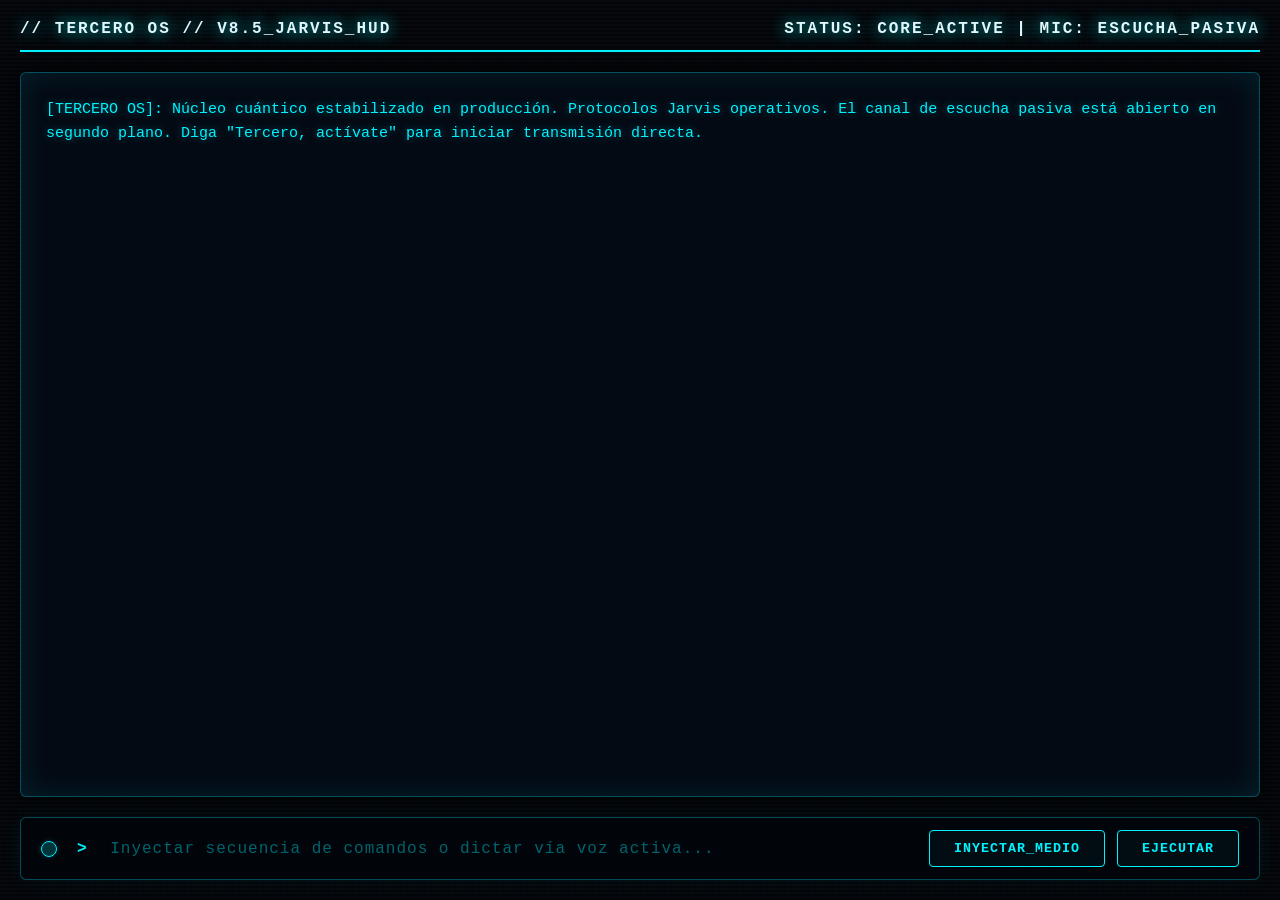
==== commit 543d1450: "Update index.html" ====
--- a/index.html
+++ b/index.html
@@ -3,14 +3,15 @@
 <head>
     <meta charset="UTF-8">
     <meta name="viewport" content="width=device-width, initial-scale=1.0">
-    <title>TERCERO OS - MAINFRAME V8.0</title>
+    <title>TERCERO OS - MAINFRAME V8.5</title>
     <style>
         :root {
             --neon-blue: #00f2fe;
-            --terminal-bg: #05070a;
-            --panel-border: rgba(0, 242, 254, 0.25);
+            --terminal-bg: #030508;
+            --panel-border: rgba(0, 242, 254, 0.3);
             --text-color: #e0f7fc;
             --listening-red: #ff4d4f;
+            --matrix-glow: rgba(0, 242, 254, 0.15);
         }
 
         body {
@@ -24,48 +25,67 @@
             height: 100vh;
             box-sizing: border-box;
             overflow: hidden;
+            position: relative;
+        }
+
+        /* Fondo Dinámico Estilo Interfaz de Defensa */
+        body::before {
+            content: "";
+            position: absolute;
+            top: 0; left: 0; width: 100%; height: 100%;
+            background: linear-gradient(rgba(18, 30, 49, 0.1) 50%, rgba(0, 0, 0, 0.25) 50%), linear-gradient(90deg, rgba(255, 0, 0, 0.03), rgba(0, 255, 0, 0.01), rgba(0, 0, 255, 0.03));
+            background-size: 100% 4px, 6px 100%;
+            z-index: -1;
+            pointer-events: none;
         }
 
         #mainframe-header {
             border-bottom: 2px solid var(--neon-blue);
-            padding-bottom: 10px;
+            padding-bottom: 12px;
             margin-bottom: 20px;
             display: flex;
             justify-content: space-between;
             align-items: center;
-            text-shadow: 0 0 10px rgba(0, 242, 254, 0.5);
-        }
-
+            text-shadow: 0 0 15px var(--neon-blue);
+            font-weight: bold;
+            letter-spacing: 2px;
+        }
+
+        /* Contenedor Holográfico de Consola */
         #console-container {
             flex: 1;
             border: 1px solid var(--panel-border);
-            background: rgba(0, 10, 20, 0.6);
-            border-radius: 4px;
-            padding: 20px;
+            background: rgba(4, 12, 24, 0.75);
+            border-radius: 6px;
+            padding: 25px;
             overflow-y: auto;
-            box-shadow: inset 0 0 20px rgba(0, 242, 254, 0.05);
+            box-shadow: inset 0 0 30px rgba(0, 242, 254, 0.1), 0 0 20px rgba(0, 0, 0, 0.8);
             margin-bottom: 20px;
+            backdrop-filter: blur(4px);
         }
 
         .log-entry {
-            margin-bottom: 12px;
-            line-height: 1.5;
-            animation: fadeIn 0.2s ease-out;
-        }
-
-        .user-log { color: #85a5ff; }
-        .tercero-log { color: var(--neon-blue); }
-        .system-log { color: #ff4d4f; font-weight: bold; }
-        .activation-log { color: #52c41a; font-weight: bold; text-shadow: 0 0 8px rgba(82, 196, 26, 0.4); }
-
+            margin-bottom: 14px;
+            line-height: 1.6;
+            animation: fadeIn 0.25s ease-out;
+            font-size: 15px;
+        }
+
+        .user-log { color: #85a5ff; text-shadow: 0 0 5px rgba(133, 165, 255, 0.3); }
+        .tercero-log { color: var(--neon-blue); text-shadow: 0 0 8px rgba(0, 242, 254, 0.4); }
+        .system-log { color: var(--listening-red); font-weight: bold; text-shadow: 0 0 10px var(--listening-red); }
+        .activation-log { color: #52c41a; font-weight: bold; text-shadow: 0 0 12px rgba(82, 196, 26, 0.6); }
+
+        /* Panel de Control Inferior Estilizado */
         #input-panel {
             display: flex;
-            gap: 10px;
-            background: rgba(0, 0, 0, 0.4);
-            padding: 10px;
+            gap: 12px;
+            background: rgba(2, 6, 12, 0.9);
+            padding: 12px 20px;
             border: 1px solid var(--panel-border);
-            border-radius: 4px;
+            border-radius: 6px;
             align-items: center;
+            box-shadow: 0 0 25px rgba(0, 242, 254, 0.05);
         }
 
         #input-command {
@@ -76,61 +96,82 @@
             font-family: 'Courier New', monospace;
             font-size: 16px;
             outline: none;
+            letter-spacing: 1px;
+        }
+
+        #input-command::placeholder {
+            color: rgba(0, 242, 254, 0.4);
         }
 
         .action-btn {
-            background: transparent;
+            background: rgba(0, 242, 254, 0.03);
             border: 1px solid var(--neon-blue);
             color: var(--neon-blue);
-            padding: 8px 20px;
+            padding: 10px 24px;
             cursor: pointer;
             font-family: 'Courier New', monospace;
-            transition: all 0.3s;
+            font-weight: bold;
+            text-transform: uppercase;
+            letter-spacing: 1px;
+            transition: all 0.25s ease-in-out;
+            border-radius: 4px;
         }
 
         .action-btn:hover {
             background: var(--neon-blue);
             color: var(--terminal-bg);
-            box-shadow: 0 0 15px var(--neon-blue);
-        }
-
+            box-shadow: 0 0 20px var(--neon-blue);
+            transform: translateY(-1px);
+        }
+
+        /* Núcleo de Energía Visual (Indicador de Estado de Voz) */
         #voice-indicator {
-            width: 12px;
-            height: 12px;
-            background-color: #333;
+            width: 14px;
+            height: 14px;
+            background-color: rgba(0, 242, 254, 0.2);
+            border: 1px solid var(--neon-blue);
             border-radius: 50%;
-            margin-right: 5px;
-            transition: background-color 0.3s, box-shadow 0.3s;
+            margin-right: 8px;
+            transition: all 0.4s ease;
+            box-shadow: 0 0 5px rgba(0, 242, 254, 0.2);
         }
 
         #voice-indicator.active {
             background-color: var(--listening-red);
-            box-shadow: 0 0 10px var(--listening-red);
+            border-color: var(--listening-red);
+            box-shadow: 0 0 15px var(--listening-red), inset 0 0 5px #fff;
+            animation: pulse 1s infinite alternate;
         }
 
         #hidden-file-input { display: none; }
 
+        /* Animaciones del Sistema */
         @keyframes fadeIn {
-            from { opacity: 0; transform: translateY(5px); }
+            from { opacity: 0; transform: translateY(8px); }
             to { opacity: 1; transform: translateY(0); }
+        }
+
+        @keyframes pulse {
+            from { transform: scale(1); opacity: 0.8; }
+            to { transform: scale(1.2); opacity: 1; }
         }
     </style>
 </head>
 <body>
 
     <div id="mainframe-header">
-        <div>// TERCERO OS // V8.0_JARVIS_PROTOTYPE</div>
+        <div>// TERCERO OS // V8.5_JARVIS_HUD</div>
         <div id="system-status">STATUS: CORE_ACTIVE | MIC: ESCUCHA_PASIVA</div>
     </div>
 
     <div id="console-container">
-        <div class="log-entry tercero-log">[TERCERO OS]: Conexión establecida. Protocolos Jarvis activos en segundo plano. Diga "Tercero, actívate" para dictar órdenes por voz de manera directa.</div>
+        <div class="log-entry tercero-log">[TERCERO OS]: Núcleo cuántico estabilizado en producción. Protocolos Jarvis operativos. El canal de escucha pasiva está abierto en segundo plano. Diga "Tercero, actívate" para iniciar transmisión directa.</div>
     </div>
 
     <div id="input-panel">
-        <div id="voice-indicator" title="Indicador de Voz"></div>
+        <div id="voice-indicator" title="Núcleo de Voz Pasiva"></div>
         <span style="color: var(--neon-blue); font-weight: bold;">>&nbsp;</span>
-        <input type="text" id="input-command" placeholder="Inyectar comandos o dictar vía por voz activa..." autocomplete="off">
+        <input type="text" id="input-command" placeholder="Inyectar secuencia de comandos o dictar vía voz activa..." autocomplete="off">
         <button class="action-btn" onclick="triggerUpload()">INYECTAR_MEDIO</button>
         <button class="action-btn" onclick="enviarComando()">EJECUTAR</button>
     </div>
@@ -151,7 +192,7 @@
         });
 
         // ========================================================
-        // MOTOR FRONTEND DE AUTOMATIZACIÓN Y FILTRADO DE COMANDOS
+        // INTERCEPTOR DE AUTOMATIZACIÓN DE APLICACIONES (JARVIS MODE)
         // ========================================================
         function procesarComandosFronteEnd(textoRespuesta) {
             let textoLimpio = textoRespuesta;
@@ -160,13 +201,13 @@
 
             if (match) {
                 const urlTarget = match[1];
-                imprimirLog('SYSTEM', `Abriendo enlace del Mainframe autorizado: ${urlTarget}`);
+                imprimirLog('SYSTEM', `AUTORIZACIÓN DIRECTA: Ejecutando apertura automatizada de entorno en: ${urlTarget}`);
                 textoLimpio = textoRespuesta.replace(regexComando, '').trim();
                 
-                // Ejecución directa en una pestaña nueva del navegador
+                // Ejecuta la automatización abriendo la pestaña en tu monitor
                 setTimeout(() => {
                     window.open(urlTarget, '_blank');
-                }, 1000);
+                }, 800);
             }
             return textoLimpio;
         }
@@ -186,16 +227,15 @@
                 });
                 const data = await response.json();
                 
-                // Ejecuta filtro para ver si Tercero ordenó abrir alguna aplicación
                 const textoFinal = procesarComandosFronteEnd(data.text);
                 imprimirLog('TERCERO', textoFinal);
 
                 if (data.audio_url) {
                     audioPlayer.src = data.audio_url;
-                    audioPlayer.play().catch(e => console.log("Audio play blocked"));
+                    audioPlayer.play().catch(e => console.log("Audio play deferred"));
                 }
             } catch (err) {
-                imprimirLog('SYSTEM', 'CRITICAL ERROR: Interrupción del enlace cognitivo.');
+                imprimirLog('SYSTEM', 'CRITICAL ERROR: Enlace cognitivo con el servidor interrumpido.');
             }
         }
 
@@ -207,7 +247,7 @@
             if (!input.files || input.files.length === 0) return;
             const file = input.files[0];
             
-            imprimirLog('SYSTEM', `Inyectando matriz multimedia al backend: ${file.name}`);
+            imprimirLog('SYSTEM', `Iniciando transferencia multimedia al Mainframe: ${file.name}`);
 
             const formData = new FormData();
             formData.append('user_id', 'ennio');
@@ -225,10 +265,10 @@
 
                 if (data.audio_url) {
                     audioPlayer.src = data.audio_url;
-                    audioPlayer.play().catch(e => console.log("Audio play blocked"));
+                    audioPlayer.play().catch(e => console.log("Audio play deferred"));
                 }
             } catch (err) {
-                imprimirLog('SYSTEM', 'CRITICAL ERROR: Fallo de enlace en carga multimedia.');
+                imprimirLog('SYSTEM', 'CRITICAL ERROR: Fallo de inyección en la matriz multimedia.');
             }
             input.value = '';
         }
@@ -244,7 +284,7 @@
                 entry.innerHTML = `[TERCERO]: ${texto}`;
             } else if (origen === 'ACTIVATION') {
                 entry.classList.add('activation-log');
-                entry.innerHTML = `[MAIN] ${texto}`;
+                entry.innerHTML = `[NÚCLEO] ${texto}`;
             } else {
                 entry.classList.add('system-log');
                 entry.innerHTML = `[SISTEMA]: ${texto}`;
@@ -254,7 +294,7 @@
         }
 
         // ========================================================
-        // MOTOR RECONOCIMIENTO DE VOZ CONTINUO ("Tercero, actívate")
+        // ESCUCHA CONTINUA INTELIGENTE CON RESPUESTA DE CONFIRMACIÓN
         // ========================================================
         const SpeechRecognition = window.SpeechRecognition || window.webkitSpeechRecognition;
         if (SpeechRecognition) {
@@ -274,18 +314,18 @@
                 const transcript = event.results[resultIndex][0].transcript.trim().toLowerCase();
                 
                 if (!modoEscuchaActiva) {
-                    // Esperando comando de activación de voz global
                     if (transcript.includes("tercero actívate") || transcript.includes("tercero activate")) {
                         modoEscuchaActiva = true;
                         voiceIndicator.classList.add('active');
-                        systemStatus.innerHTML = "STATUS: CORE_ACTIVE | MIC: RECONOCIENDO";
-                        imprimirLog('ACTIVATION', 'PROTOCOLO VOCAL ASIGNADO: Sistema receptivo, ordene Ennio...');
+                        systemStatus.innerHTML = "STATUS: CORE_ACTIVE | MIC: TRANSMITIENDO";
+                        imprimirLog('ACTIVATION', 'MATRIZ VOCAL SINCRONIZADA: Procesando órdenes del Operador...');
                         
-                        // Sonido sutil electrónico nativo del navegador (Beep de activación Jarvis)
-                        window.speechSynthesis.speak(new SpeechSynthesisUtterance("Sincronizado"));
+                        // Respuesta sutil nativa para alertar que ya te está escuchando
+                        const alerta = new SpeechSynthesisUtterance("Sincronizado, Ennio");
+                        alerta.rate = 1.1;
+                        window.speechSynthesis.speak(alerta);
                     }
                 } else {
-                    // Captura directa de la orden tras la activación
                     enviarComando(transcript);
                     modoEscuchaActiva = false;
                     voiceIndicator.classList.remove('active');
@@ -294,19 +334,16 @@
             };
 
             recognition.onerror = () => {
-                // Auto-reparación automática si se pierde sincronía por silencios prolongados
                 try { recognition.start(); } catch(e){}
             };
 
             recognition.onend = () => {
-                // Mantiene el bucle de escucha infinita corriendo en segundo plano
                 recognition.start();
             };
 
-            // Inicialización de la matriz de sonido del HUD
             recognition.start();
         } else {
-            imprimirLog('SYSTEM', 'ADVERTENCIA: Tu navegador no soporta el API de reconocimiento nativo de voz.');
+            imprimirLog('SYSTEM', 'ADVERTENCIA: Interfaz de voz no soportada por el navegador actual.');
         }
     </script>
 </body>
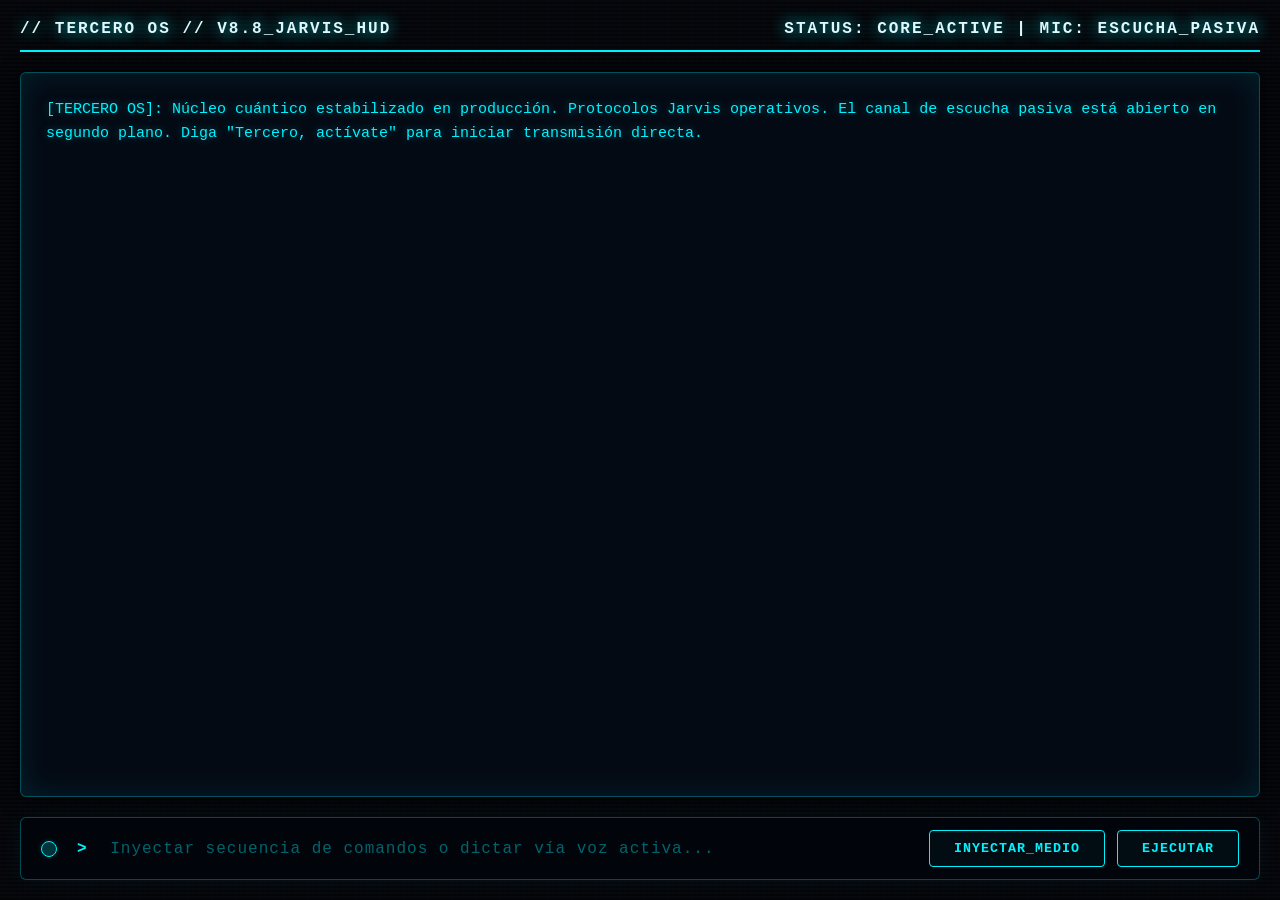
==== commit fd0ca925: "Update index.html" ====
--- a/index.html
+++ b/index.html
@@ -3,7 +3,7 @@
 <head>
     <meta charset="UTF-8">
     <meta name="viewport" content="width=device-width, initial-scale=1.0">
-    <title>TERCERO OS - MAINFRAME V8.5</title>
+    <title>TERCERO OS - MAINFRAME V8.8</title>
     <style>
         :root {
             --neon-blue: #00f2fe;
@@ -160,7 +160,7 @@
 <body>
 
     <div id="mainframe-header">
-        <div>// TERCERO OS // V8.5_JARVIS_HUD</div>
+        <div>// TERCERO OS // V8.8_JARVIS_HUD</div>
         <div id="system-status">STATUS: CORE_ACTIVE | MIC: ESCUCHA_PASIVA</div>
     </div>
 
@@ -204,7 +204,6 @@
                 imprimirLog('SYSTEM', `AUTORIZACIÓN DIRECTA: Ejecutando apertura automatizada de entorno en: ${urlTarget}`);
                 textoLimpio = textoRespuesta.replace(regexComando, '').trim();
                 
-                // Ejecuta la automatización abriendo la pestaña en tu monitor
                 setTimeout(() => {
                     window.open(urlTarget, '_blank');
                 }, 800);
@@ -212,9 +211,23 @@
             return textoLimpio;
         }
 
+        // ========================================================
+        // ENVÍO DE COMANDOS CON DETENCIÓN ASÍNCRONA DE AUDIO
+        // ========================================================
         async function enviarComando(textoDictado = null) {
             const cmd = textoDictado ? textoDictado.trim() : inputCommand.value.trim();
             if (!cmd) return;
+
+            // PARADA DE EMERGENCIA ASÍNCRONA: Interrupción forzada si el sistema está hablando
+            if (!audioPlayer.paused) {
+                audioPlayer.pause();
+                audioPlayer.currentTime = 0;
+                console.log("[NÚCLEO]: Transmisión de audio previa interrumpida por comando del operador.");
+            }
+            // Cancelar cualquier síntesis de voz nativa del navegador en cola
+            if (window.speechSynthesis.speaking) {
+                window.speechSynthesis.cancel();
+            }
 
             if (!textoDictado) inputCommand.value = '';
             imprimirLog('USER', cmd);
@@ -294,7 +307,7 @@
         }
 
         // ========================================================
-        // ESCUCHA CONTINUA INTELIGENTE CON RESPUESTA DE CONFIRMACIÓN
+        // ESCUCHA CONTINUA INTELIGENTE CON CONTROL DE INTERRUPCIÓN
         // ========================================================
         const SpeechRecognition = window.SpeechRecognition || window.webkitSpeechRecognition;
         if (SpeechRecognition) {
@@ -315,12 +328,21 @@
                 
                 if (!modoEscuchaActiva) {
                     if (transcript.includes("tercero actívate") || transcript.includes("tercero activate")) {
+                        
+                        // INTERRUPCIÓN POR VOZ PASIVA: Silenciamos de inmediato cualquier respuesta previa en curso
+                        if (!audioPlayer.paused) {
+                            audioPlayer.pause();
+                            audioPlayer.currentTime = 0;
+                        }
+                        if (window.speechSynthesis.speaking) {
+                            window.speechSynthesis.cancel();
+                        }
+
                         modoEscuchaActiva = true;
                         voiceIndicator.classList.add('active');
                         systemStatus.innerHTML = "STATUS: CORE_ACTIVE | MIC: TRANSMITIENDO";
                         imprimirLog('ACTIVATION', 'MATRIZ VOCAL SINCRONIZADA: Procesando órdenes del Operador...');
                         
-                        // Respuesta sutil nativa para alertar que ya te está escuchando
                         const alerta = new SpeechSynthesisUtterance("Sincronizado, Ennio");
                         alerta.rate = 1.1;
                         window.speechSynthesis.speak(alerta);
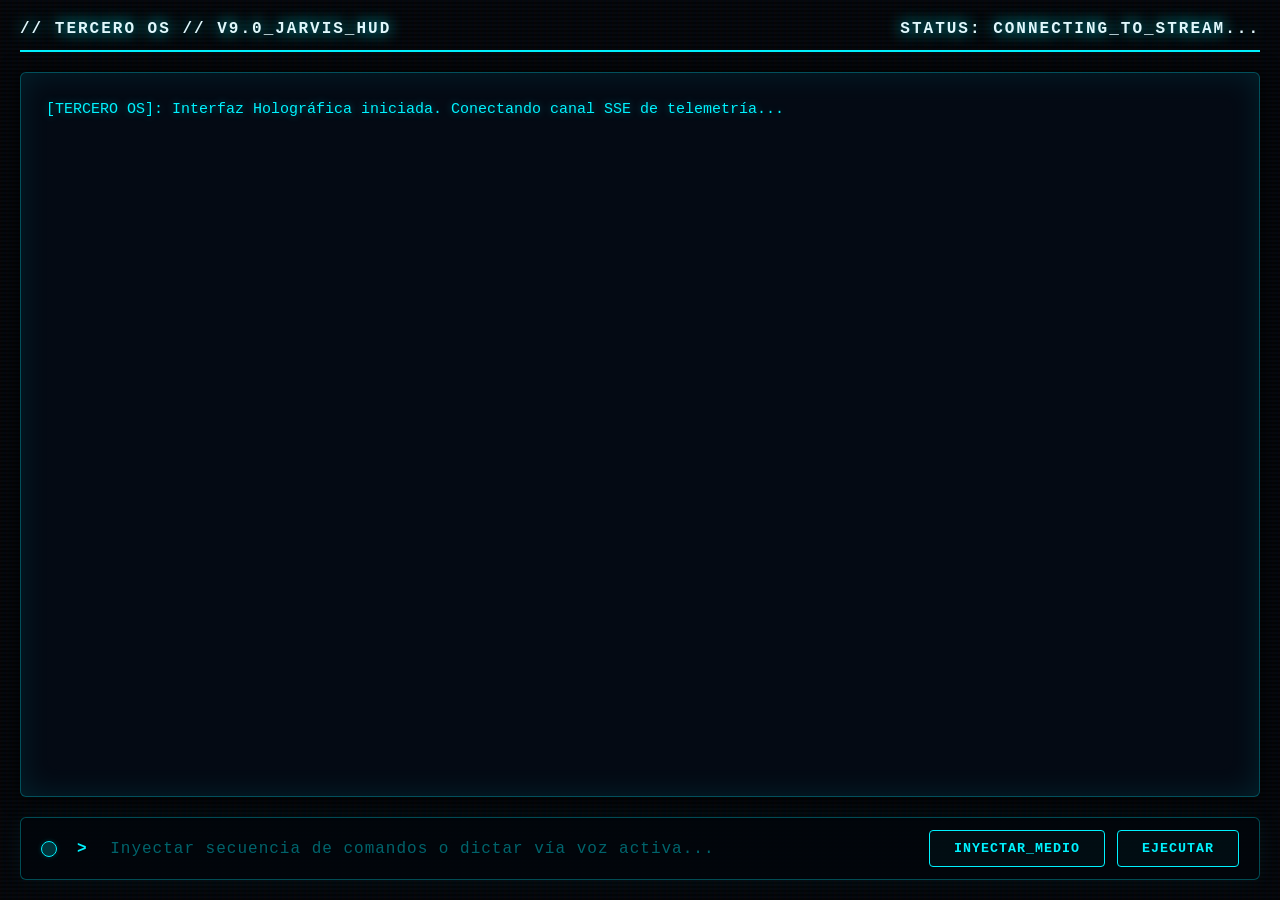
==== commit 71797179: "Update index.html" ====
--- a/index.html
+++ b/index.html
@@ -3,7 +3,7 @@
 <head>
     <meta charset="UTF-8">
     <meta name="viewport" content="width=device-width, initial-scale=1.0">
-    <title>TERCERO OS - MAINFRAME V8.8</title>
+    <title>TERCERO OS - MAINFRAME V9.0</title>
     <style>
         :root {
             --neon-blue: #00f2fe;
@@ -73,7 +73,8 @@
 
         .user-log { color: #85a5ff; text-shadow: 0 0 5px rgba(133, 165, 255, 0.3); }
         .tercero-log { color: var(--neon-blue); text-shadow: 0 0 8px rgba(0, 242, 254, 0.4); }
-        .system-log { color: var(--listening-red); font-weight: bold; text-shadow: 0 0 10px var(--listening-red); }
+        .system-log { color: #ffb969; text-shadow: 0 0 8px rgba(255, 185, 105, 0.4); }
+        .critical-log { color: var(--listening-red); font-weight: bold; text-shadow: 0 0 10px var(--listening-red); }
         .activation-log { color: #52c41a; font-weight: bold; text-shadow: 0 0 12px rgba(82, 196, 26, 0.6); }
 
         /* Panel de Control Inferior Estilizado */
@@ -160,12 +161,12 @@
 <body>
 
     <div id="mainframe-header">
-        <div>// TERCERO OS // V8.8_JARVIS_HUD</div>
-        <div id="system-status">STATUS: CORE_ACTIVE | MIC: ESCUCHA_PASIVA</div>
+        <div>// TERCERO OS // V9.0_JARVIS_HUD</div>
+        <div id="system-status">STATUS: CONNECTING_TO_STREAM...</div>
     </div>
 
     <div id="console-container">
-        <div class="log-entry tercero-log">[TERCERO OS]: Núcleo cuántico estabilizado en producción. Protocolos Jarvis operativos. El canal de escucha pasiva está abierto en segundo plano. Diga "Tercero, actívate" para iniciar transmisión directa.</div>
+        <div class="log-entry tercero-log">[TERCERO OS]: Interfaz Holográfica iniciada. Conectando canal SSE de telemetría...</div>
     </div>
 
     <div id="input-panel">
@@ -192,6 +193,20 @@
         });
 
         // ========================================================
+        // ENLACE CUÁNTICO SSE: RECEPTOR DE LOGS EN VIVO DEL SERVIDOR
+        // ========================================================
+        const telemetrySource = new EventSource('/stream-telemetry');
+
+        telemetrySource.onmessage = function(event) {
+            const data = JSON.parse(event.data);
+            imprimirLog(data.origen, data.texto);
+        };
+
+        telemetrySource.onerror = function() {
+            console.log("[TELEMETRÍA]: Intentando reconectar socket SSE...");
+        };
+
+        // ========================================================
         // INTERCEPTOR DE AUTOMATIZACIÓN DE APLICACIONES (JARVIS MODE)
         // ========================================================
         function procesarComandosFronteEnd(textoRespuesta) {
@@ -201,7 +216,7 @@
 
             if (match) {
                 const urlTarget = match[1];
-                imprimirLog('SYSTEM', `AUTORIZACIÓN DIRECTA: Ejecutando apertura automatizada de entorno en: ${urlTarget}`);
+                imprimirLog('CRITICAL', `AUTORIZACIÓN DIRECTA: Ejecutando apertura automatizada de entorno en: ${urlTarget}`);
                 textoLimpio = textoRespuesta.replace(regexComando, '').trim();
                 
                 setTimeout(() => {
@@ -222,9 +237,7 @@
             if (!audioPlayer.paused) {
                 audioPlayer.pause();
                 audioPlayer.currentTime = 0;
-                console.log("[NÚCLEO]: Transmisión de audio previa interrumpida por comando del operador.");
-            }
-            // Cancelar cualquier síntesis de voz nativa del navegador en cola
+            }
             if (window.speechSynthesis.speaking) {
                 window.speechSynthesis.cancel();
             }
@@ -248,7 +261,7 @@
                     audioPlayer.play().catch(e => console.log("Audio play deferred"));
                 }
             } catch (err) {
-                imprimirLog('SYSTEM', 'CRITICAL ERROR: Enlace cognitivo con el servidor interrumpido.');
+                imprimirLog('CRITICAL', 'CRITICAL ERROR: Enlace cognitivo con el servidor interrumpido.');
             }
         }
 
@@ -260,7 +273,7 @@
             if (!input.files || input.files.length === 0) return;
             const file = input.files[0];
             
-            imprimirLog('SYSTEM', `Iniciando transferencia multimedia al Mainframe: ${file.name}`);
+            imprimirLog('CRITICAL', `Iniciando transferencia multimedia al Mainframe: ${file.name}`);
 
             const formData = new FormData();
             formData.append('user_id', 'ennio');
@@ -281,7 +294,7 @@
                     audioPlayer.play().catch(e => console.log("Audio play deferred"));
                 }
             } catch (err) {
-                imprimirLog('SYSTEM', 'CRITICAL ERROR: Fallo de inyección en la matriz multimedia.');
+                imprimirLog('CRITICAL', 'CRITICAL ERROR: Fallo de inyección en la matriz multimedia.');
             }
             input.value = '';
         }
@@ -289,6 +302,7 @@
         function imprimirLog(origen, texto) {
             const entry = document.createElement('div');
             entry.classList.add('log-entry');
+            
             if (origen === 'USER') {
                 entry.classList.add('user-log');
                 entry.innerHTML = `[ENNIO]: ${texto}`;
@@ -297,9 +311,12 @@
                 entry.innerHTML = `[TERCERO]: ${texto}`;
             } else if (origen === 'ACTIVATION') {
                 entry.classList.add('activation-log');
-                entry.innerHTML = `[NÚCLEO] ${texto}`;
+                entry.innerHTML = `[NÚCLEO]: ${texto}`;
+            } else if (origen === 'SYSTEM') {
+                entry.classList.add('system-log');
+                entry.innerHTML = `[MAINFRAME]: ${texto}`;
             } else {
-                entry.classList.add('system-log');
+                entry.classList.add('critical-log');
                 entry.innerHTML = `[SISTEMA]: ${texto}`;
             }
             consoleContainer.appendChild(entry);
@@ -329,7 +346,6 @@
                 if (!modoEscuchaActiva) {
                     if (transcript.includes("tercero actívate") || transcript.includes("tercero activate")) {
                         
-                        // INTERRUPCIÓN POR VOZ PASIVA: Silenciamos de inmediato cualquier respuesta previa en curso
                         if (!audioPlayer.paused) {
                             audioPlayer.pause();
                             audioPlayer.currentTime = 0;
@@ -365,7 +381,7 @@
 
             recognition.start();
         } else {
-            imprimirLog('SYSTEM', 'ADVERTENCIA: Interfaz de voz no soportada por el navegador actual.');
+            imprimirLog('CRITICAL', 'ADVERTENCIA: Interfaz de voz no soportada por el navegador actual.');
         }
     </script>
 </body>
